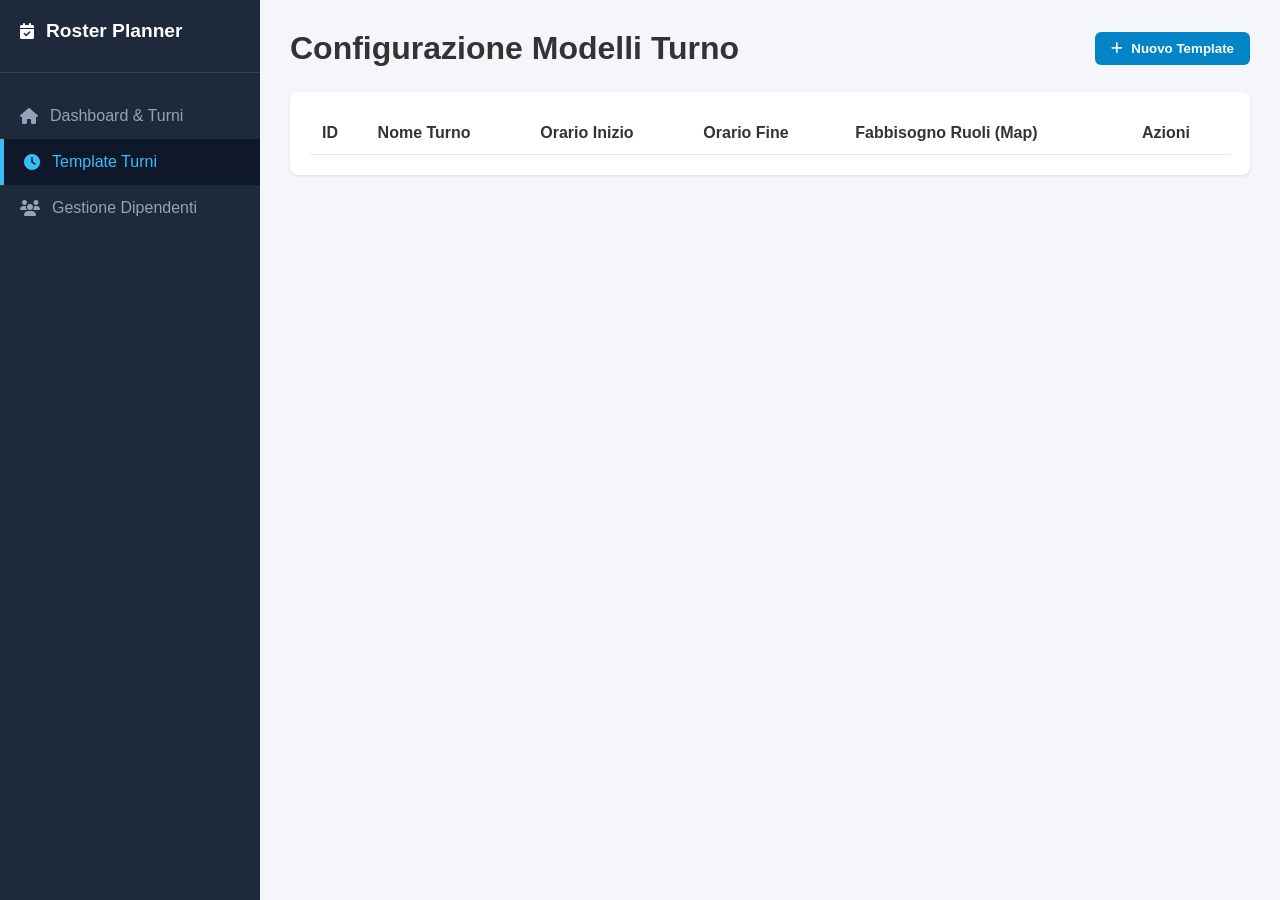
==== src/main/resources/static/shiftTemplates.html @ f62361c6 "add forms" ====
<!DOCTYPE html>
<html lang="it">
<head>
    <meta charset="UTF-8">
    <meta name="viewport" content="width=device-width, initial-scale=1.0">
    <title>Template Turni - Roster Planner</title>
    <link rel="stylesheet" href="css/common.css">
    <link rel="stylesheet" href="css/shiftTemplates.css">
    <link rel="stylesheet" href="https://cdnjs.cloudflare.com/ajax/libs/font-awesome/6.4.0/css/all.min.css">
</head>
<body>
<div class="app-container">
    <!-- Sidebar Navigation -->
    <aside class="sidebar">
        <div class="brand">
            <i class="fa-solid fa-calendar-check"></i>
            <h2>Roster Planner</h2>
        </div>
        <nav class="nav-menu">
            <a href="index.html" class="nav-item">
                <i class="fa-solid fa-house"></i> Dashboard & Turni
            </a>
            <a href="shiftTemplates.html" class="nav-item active">
                <i class="fa-solid fa-clock"></i> Template Turni
            </a>
            <a href="employees.html" class="nav-item">
                <i class="fa-solid fa-users"></i> Gestione Dipendenti
            </a>
        </nav>
    </aside>

    <!-- Main Content -->
    <main class="main-content">
        <header class="page-header">
            <h1>Configurazione Modelli Turno</h1>
            <button class="btn btn-primary" onclick="openModal()">
                <i class="fa-solid fa-plus"></i> Nuovo Template
            </button>
        </header>

        <div class="card">
            <table class="data-table">
                <thead>
                <tr>
                    <th>ID</th>
                    <th>Nome Turno</th>
                    <th>Orario Inizio</th>
                    <th>Orario Fine</th>
                    <th>Fabbisogno Ruoli (Map)</th>
                    <th>Azioni</th>
                </tr>
                </thead>
                <tbody id="templates-table-body">
                <!-- Popolato via JS -->
                </tbody>
            </table>
        </div>
    </main>
</div>

<!-- Modale Inserimento Template -->
<div id="template-modal" class="modal-backdrop">
    <div class="modal-content">
        <div class="modal-header">
            <h3>Crea Nuovo Template</h3>
            <button class="btn-close" onclick="closeModal()">&times;</button>
        </div>
        <form id="template-form" onsubmit="saveTemplate(event)">
            <div class="form-group">
                <label for="tpl-name">Nome Turno</label>
                <input type="text" id="tpl-name" class="form-control" placeholder="es. Mattina, Notte" required>
            </div>
            <div class="form-row-2">
                <div class="form-group">
                    <label for="tpl-start">Orario Inizio</label>
                    <input type="time" id="tpl-start" class="form-control" required>
                </div>
                <div class="form-group">
                    <label for="tpl-end">Orario Fine</label>
                    <input type="time" id="tpl-end" class="form-control" required>
                </div>
            </div>

            <div class="requirements-section">
                <h4>Fabbisogno Personale per Ruolo</h4>
                <div id="role-requirements-list">
                    <!-- Generato dinamicamente con gli input per ogni Ruolo nel DB -->
                </div>
            </div>

            <div class="modal-footer">
                <button type="button" class="btn btn-secondary" onclick="closeModal()">Annulla</button>
                <button type="submit" class="btn btn-primary">Salva Template</button>
            </div>
        </form>
    </div>
</div>

<script src="js/shiftTemplates.js"></script>
</body>
</html>
---- src/main/resources/static/css/common.css ----
* {
    box-sizing: border-box;
    margin: 0;
    padding: 0;
    font-family: 'Segoe UI', Tahoma, Geneva, Verdana, sans-serif;
}

body {
    background-color: #f4f6f9;
    color: #333;
}

.app-container {
    display: flex;
    min-height: 100vh;
}

/* Sidebar Navigation */
.sidebar {
    width: 260px;
    background-color: #1e293b;
    color: #fff;
    padding: 20px 0;
    flex-shrink: 0;
}

.brand {
    display: flex;
    align-items: center;
    gap: 12px;
    padding: 0 20px 30px;
    border-bottom: 1px solid #334155;
}

.brand h2 { font-size: 1.2rem; }

.nav-menu { margin-top: 20px; }

.nav-item {
    display: flex;
    align-items: center;
    gap: 12px;
    padding: 14px 20px;
    color: #94a3b8;
    text-decoration: none;
    transition: all 0.2s;
}

.nav-item:hover, .nav-item.active {
    background-color: #0f172a;
    color: #38bdf8;
    border-left: 4px solid #38bdf8;
}

/* Componenti generali */
.main-content {
    flex-grow: 1;
    padding: 30px;
    overflow-y: auto;
}

.page-header {
    display: flex;
    justify-content: space-between;
    align-items: center;
    margin-bottom: 25px;
}

.card {
    background: #fff;
    border-radius: 8px;
    padding: 20px;
    margin-bottom: 25px;
    box-shadow: 0 1px 3px rgba(0,0,0,0.1);
}

.btn {
    padding: 9px 16px;
    border: none;
    border-radius: 6px;
    cursor: pointer;
    font-weight: 600;
    display: inline-flex;
    align-items: center;
    gap: 8px;
    text-decoration: none;
}

.btn-primary { background-color: #0284c7; color: white; }
.btn-secondary { background-color: #64748b; color: white; }
.btn-danger { background-color: #ef4444; color: white; }

.data-table {
    width: 100%;
    border-collapse: collapse;
}

.data-table th, .data-table td {
    padding: 12px;
    border-bottom: 1px solid #e2e8f0;
    text-align: left;
}

/* Modale */
.modal-backdrop {
    display: none;
    position: fixed;
    top: 0; left: 0; right: 0; bottom: 0;
    background: rgba(0, 0, 0, 0.5);
    justify-content: center;
    align-items: center;
    z-index: 1000;
}

.modal-backdrop.show { display: flex; }

.modal-content {
    background: #fff;
    border-radius: 8px;
    width: 500px;
    max-width: 90%;
    padding: 24px;
    box-shadow: 0 10px 25px rgba(0,0,0,0.2);
}

.modal-header {
    display: flex;
    justify-content: space-between;
    align-items: center;
    margin-bottom: 16px;
}

.modal-footer {
    display: flex;
    justify-content: flex-end;
    gap: 12px;
    margin-top: 20px;
}

.form-group {
    margin-bottom: 14px;
    display: flex;
    flex-direction: column;
    gap: 6px;
}

.form-control {
    padding: 8px 12px;
    border: 1px solid #cbd5e1;
    border-radius: 6px;
}
---- src/main/resources/static/css/shiftTemplates.css ----
.form-row-2 {
    display: flex;
    gap: 16px;
}
.form-row-2 .form-group {
    flex: 1;
}

.requirements-section {
    margin-top: 15px;
    padding-top: 15px;
    border-top: 1px solid #e2e8f0;
}

.requirements-section h4 {
    font-size: 0.95rem;
    margin-bottom: 10px;
    color: #475569;
}

.role-req-item {
    display: flex;
    justify-content: space-between;
    align-items: center;
    margin-bottom: 8px;
}

.req-badge {
    display: inline-block;
    background-color: #f1f5f9;
    border: 1px solid #cbd5e1;
    padding: 2px 8px;
    border-radius: 12px;
    font-size: 0.85rem;
    margin-right: 4px;
}
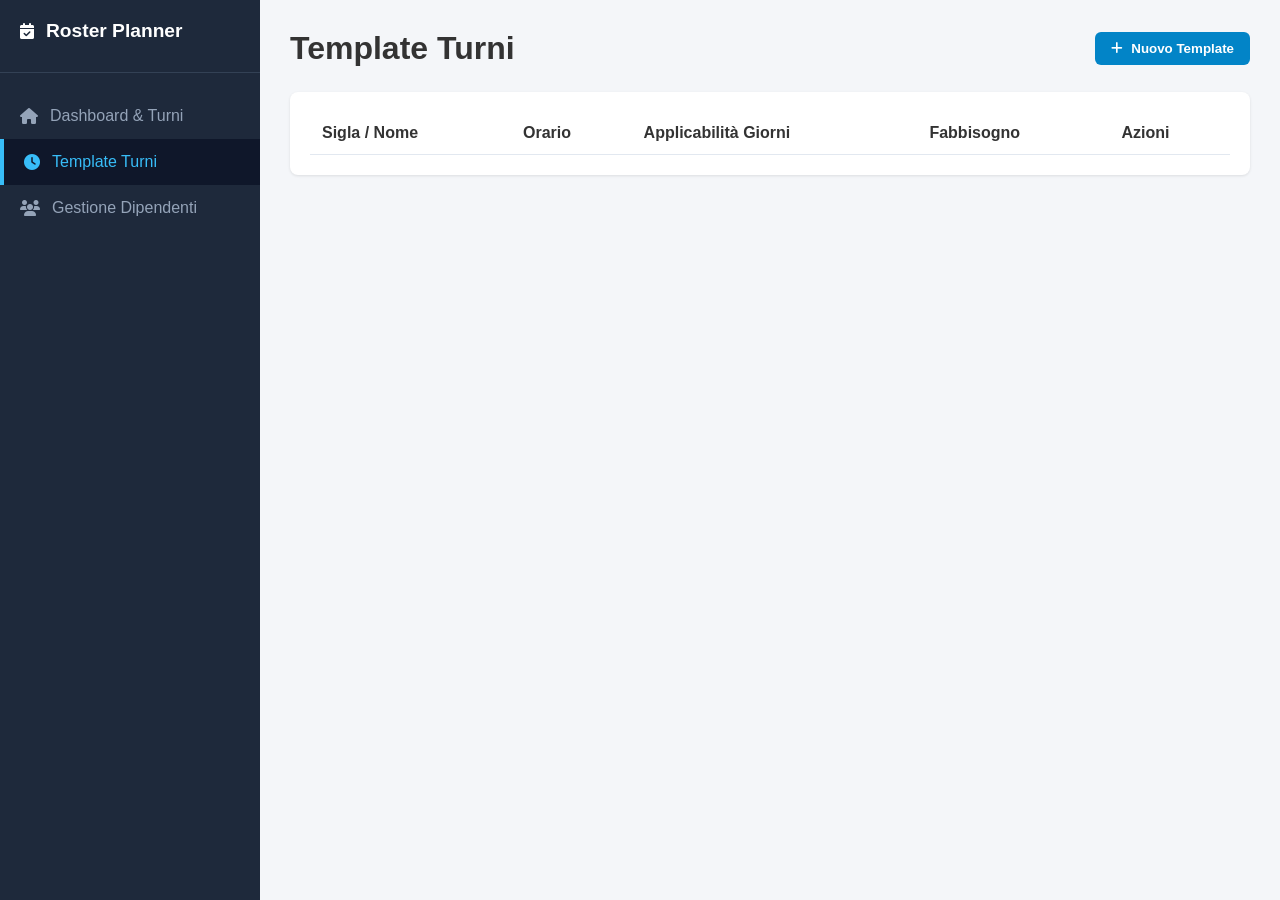
==== commit 233b173e: "add forms" ====
--- a/src/main/resources/static/shiftTemplates.html
+++ b/src/main/resources/static/shiftTemplates.html
@@ -4,11 +4,13 @@
     <meta charset="UTF-8">
     <meta name="viewport" content="width=device-width, initial-scale=1.0">
     <title>Template Turni - Roster Planner</title>
+    <!-- Stili Condivisi e Specifici -->
     <link rel="stylesheet" href="css/common.css">
     <link rel="stylesheet" href="css/shiftTemplates.css">
     <link rel="stylesheet" href="https://cdnjs.cloudflare.com/ajax/libs/font-awesome/6.4.0/css/all.min.css">
 </head>
 <body>
+
 <div class="app-container">
     <!-- Sidebar Navigation -->
     <aside class="sidebar">
@@ -29,10 +31,10 @@
         </nav>
     </aside>
 
-    <!-- Main Content -->
+    <!-- Main Content Area -->
     <main class="main-content">
         <header class="page-header">
-            <h1>Configurazione Modelli Turno</h1>
+            <h1>Template Turni</h1>
             <button class="btn btn-primary" onclick="openModal()">
                 <i class="fa-solid fa-plus"></i> Nuovo Template
             </button>
@@ -42,49 +44,92 @@
             <table class="data-table">
                 <thead>
                 <tr>
-                    <th>ID</th>
-                    <th>Nome Turno</th>
-                    <th>Orario Inizio</th>
-                    <th>Orario Fine</th>
-                    <th>Fabbisogno Ruoli (Map)</th>
+                    <th>Sigla / Nome</th>
+                    <th>Orario</th>
+                    <th>Applicabilità Giorni</th>
+                    <th>Fabbisogno</th>
                     <th>Azioni</th>
                 </tr>
                 </thead>
                 <tbody id="templates-table-body">
-                <!-- Popolato via JS -->
+                <!-- Popolato via Javascript -->
                 </tbody>
             </table>
         </div>
     </main>
 </div>
 
-<!-- Modale Inserimento Template -->
-<div id="template-modal" class="modal-backdrop">
-    <div class="modal-content">
+<!-- Modal Form Template Turno -->
+<div id="template-modal" class="modal">
+    <div class="modal-content card">
         <div class="modal-header">
-            <h3>Crea Nuovo Template</h3>
-            <button class="btn-close" onclick="closeModal()">&times;</button>
+            <h2 id="modal-title">Nuovo Template Turno</h2>
+            <button class="close-btn" onclick="closeModal()">&times;</button>
         </div>
         <form id="template-form" onsubmit="saveTemplate(event)">
-            <div class="form-group">
-                <label for="tpl-name">Nome Turno</label>
-                <input type="text" id="tpl-name" class="form-control" placeholder="es. Mattina, Notte" required>
-            </div>
-            <div class="form-row-2">
-                <div class="form-group">
-                    <label for="tpl-start">Orario Inizio</label>
-                    <input type="time" id="tpl-start" class="form-control" required>
+            <input type="hidden" id="template-id">
+
+            <div class="form-row">
+                <div class="form-group flex-2">
+                    <label for="tpl-name">Nome Completo:</label>
+                    <input type="text" id="tpl-name" class="form-control" placeholder="es. Notte Reparto" required>
                 </div>
-                <div class="form-group">
-                    <label for="tpl-end">Orario Fine</label>
-                    <input type="time" id="tpl-end" class="form-control" required>
+                <div class="form-group flex-1">
+                    <label for="tpl-shortName">Nome Breve:</label>
+                    <input type="text" id="tpl-shortName" class="form-control" placeholder="es. Notte">
+                </div>
+                <div class="form-group flex-1">
+                    <label for="tpl-acronym">Acronimo:</label>
+                    <input type="text" id="tpl-acronym" class="form-control" placeholder="es. N" required>
                 </div>
             </div>
 
-            <div class="requirements-section">
-                <h4>Fabbisogno Personale per Ruolo</h4>
-                <div id="role-requirements-list">
-                    <!-- Generato dinamicamente con gli input per ogni Ruolo nel DB -->
+            <div class="form-row">
+                <div class="form-group flex-1">
+                    <label for="tpl-startTime">Ora Inizio:</label>
+                    <input type="time" id="tpl-startTime" class="form-control" required>
+                </div>
+                <div class="form-group flex-1">
+                    <label for="tpl-endTime">Ora Fine:</label>
+                    <input type="time" id="tpl-endTime" class="form-control" required>
+                </div>
+            </div>
+
+            <!-- Checkboxes per i Giorni e Notturno -->
+            <div class="form-group">
+                <label>Applicazione e Tipologia:</label>
+                <div class="checkbox-grid">
+                    <label class="checkbox-label">
+                        <input type="checkbox" id="tpl-onWeekdays" checked> Feriali (Lun-Ven)
+                    </label>
+                    <label class="checkbox-label">
+                        <input type="checkbox" id="tpl-onSaturday"> Sabato
+                    </label>
+                    <label class="checkbox-label">
+                        <input type="checkbox" id="tpl-onSunday"> Domenica
+                    </label>
+                    <label class="checkbox-label">
+                        <input type="checkbox" id="tpl-onHolidays"> Festivi
+                    </label>
+                    <label class="checkbox-label highlight">
+                        <input type="checkbox" id="tpl-nightShift"> Turno Notturno
+                    </label>
+                </div>
+            </div>
+
+            <!-- Sezione Fabbisogno Personale (Dinamica) -->
+            <div class="form-group" style="margin-top: 15px;">
+                <div style="display: flex; justify-content: space-between; align-items: center; margin-bottom: 8px;">
+                    <label style="font-weight: 600; font-size: 0.9rem; color: #334155; margin: 0;">
+                        Fabbisogno Personale (Regole Gruppo Ruoli)
+                    </label>
+                    <button type="button" class="btn btn-secondary" id="btn-add-requirement-rule" style="padding: 4px 10px; font-size: 0.8rem;">
+                        + Aggiungi Regola
+                    </button>
+                </div>
+
+                <div id="requirements-rules-container" style="display: flex; flex-direction: column; gap: 10px; max-height: 220px; overflow-y: auto; padding-right: 4px;">
+                    <!-- Le regole di fabbisogno verranno inserite qui dinamicamente -->
                 </div>
             </div>
 
--- a/src/main/resources/static/css/shiftTemplates.css
+++ b/src/main/resources/static/css/shiftTemplates.css
@@ -1,36 +1,163 @@
-.form-row-2 {
-    display: flex;
-    gap: 16px;
-}
-.form-row-2 .form-group {
-    flex: 1;
+/* ==========================================================================
+   STILI PER LA MODALE (OVERLAY E CENTRAMENTO)
+   ========================================================================== */
+
+.modal {
+    display: none; /* Nascosta di default */
+    position: fixed; /* Fissa rispetto al browser */
+    top: 0;
+    left: 0;
+    width: 100vw;
+    height: 100vh;
+    background-color: rgba(15, 23, 42, 0.65); /* Overlay scuro */
+    backdrop-filter: blur(4px); /* Effetto sfocatura moderno */
+
+    /* Centramento perfetto orizzontale e verticale */
+    justify-content: center;
+    align-items: center;
+
+    z-index: 9999;
+    padding: 1.5rem;
+    box-sizing: border-box;
 }
 
-.requirements-section {
-    margin-top: 15px;
-    padding-top: 15px;
-    border-top: 1px solid #e2e8f0;
+/* Attivazione via JavaScript */
+.modal.show {
+    display: flex !important;
 }
 
-.requirements-section h4 {
-    font-size: 0.95rem;
-    margin-bottom: 10px;
-    color: #475569;
+/* ==========================================================================
+   STILI SPECIFICI PER SHIFTTEMPLATES.HTML (TEMPLATE TURNI)
+   ========================================================================== */
+
+/* Layout Form e Righe */
+.form-row {
+    display: flex;
+    gap: 15px;
+    margin-bottom: 15px;
 }
 
-.role-req-item {
-    display: flex;
-    justify-content: space-between;
-    align-items: center;
-    margin-bottom: 8px;
+.flex-1 { flex: 1; }
+.flex-2 { flex: 2; }
+
+/* Grid di Checkbox per i Giorni */
+.checkbox-grid {
+    display: grid;
+    grid-template-columns: repeat(auto-fit, minmax(140px, 1fr));
+    gap: 10px;
+    background-color: #f8fafc;
+    padding: 12px;
+    border-radius: 8px;
+    border: 1px solid #e2e8f0;
 }
 
-.req-badge {
+.checkbox-label {
+    display: flex;
+    align-items: center;
+    gap: 8px;
+    font-size: 0.9rem;
+    color: #334155;
+    cursor: pointer;
+}
+
+.checkbox-label.highlight {
+    font-weight: 600;
+    color: #4338ca;
+}
+
+/* Contenitore Fabbisogno Ruoli */
+.requirements-container {
+    background: #f1f5f9;
+    padding: 12px;
+    border-radius: 8px;
+    max-height: 180px;
+    overflow-y: auto;
+    display: flex;
+    flex-direction: column;
+    gap: 8px;
+}
+
+.requirement-row {
+    display: flex;
+    align-items: center;
+    justify-content: space-between;
+    background: #ffffff;
+    padding: 8px 12px;
+    border-radius: 6px;
+    border: 1px solid #cbd5e1;
+}
+
+.requirement-row span {
+    font-weight: 600;
+    font-size: 0.9rem;
+    color: #1e293b;
+}
+
+.requirement-row input[type="number"] {
+    width: 70px;
+    padding: 4px 8px;
+    border: 1px solid #cbd5e1;
+    border-radius: 4px;
+    text-align: center;
+}
+
+/* Badge e Tag nella Tabella */
+.badge-acronym {
+    background-color: #0284c7;
+    color: #ffffff;
+    font-weight: 700;
+    padding: 4px 8px;
+    border-radius: 6px;
+    font-size: 0.85rem;
     display: inline-block;
-    background-color: #f1f5f9;
-    border: 1px solid #cbd5e1;
+    margin-right: 6px;
+}
+
+.day-tag {
+    font-size: 0.75rem;
+    padding: 2px 6px;
+    border-radius: 4px;
+    background-color: #e2e8f0;
+    color: #475569;
+    margin-right: 4px;
+    display: inline-block;
+}
+
+.day-tag.active {
+    background-color: #dcfce7;
+    color: #15803d;
+    font-weight: 600;
+}
+
+.night-tag {
+    background-color: #fef3c7;
+    color: #b45309;
+    font-size: 0.75rem;
+    padding: 2px 6px;
+    border-radius: 4px;
+    font-weight: 600;
+}
+
+.req-pill {
+    background-color: #e0e7ff;
+    color: #3730a3;
     padding: 2px 8px;
     border-radius: 12px;
-    font-size: 0.85rem;
+    font-size: 0.8rem;
     margin-right: 4px;
+    display: inline-block;
+    margin-bottom: 4px;
+}
+
+/* Modale con larghezza leggermente maggiore per la form articolata */
+.modal-content {
+    max-width: 650px;
+    background-color: #ffffff;
+    border-radius: 12px;
+    width: 100%;
+    max-height: 90vh;
+    overflow-y: auto;
+    box-shadow: 0 20px 25px -5px rgba(0, 0, 0, 0.1), 0 8px 10px -6px rgba(0, 0, 0, 0.1);
+    padding: 1.5rem;
+    box-sizing: border-box;
 }
